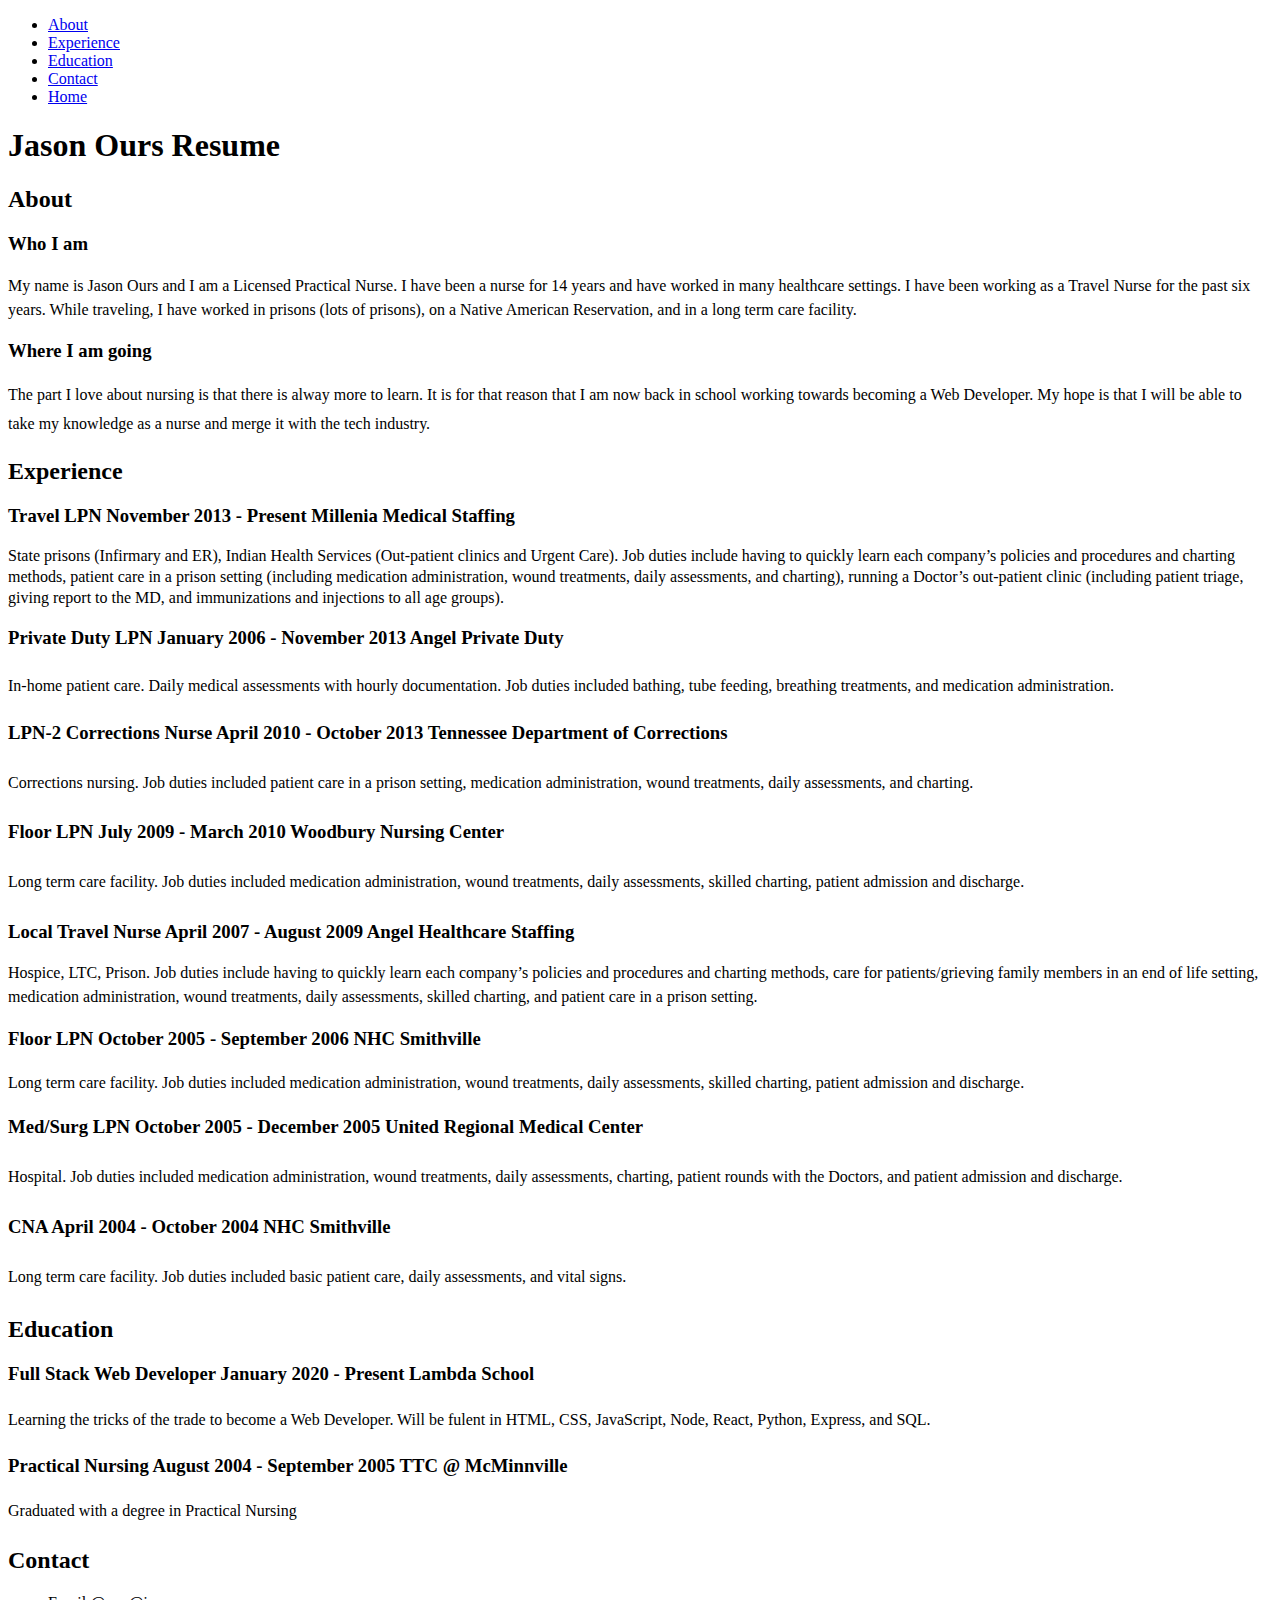
==== resume.html @ 67a6328e "added resume" ====
<!doctype html>

<html lang="en">

<head>
    <meta charset="utf-8">
    <meta name="viewport" content="width=device-width, initial-scale=1">

    <title>Jason Ours Resume</title>
    <link href="https://fonts.googleapis.com/css?family=Special+Elite&display=swap" rel="stylesheet">
    <link rel="stylesheet" href="css/index.css">

    <!--[if lt IE 9]>
    <script src="https://cdnjs.cloudflare.com/ajax/libs/html5shiv/3.7.3/html5shiv.js"></script>
  <![endif]-->
</head>

<body>
    <!-- <div class='bg'>
    <img src='images/semi-opened-laptop-computer-turned-on-on-table-2047905.jpg' alt='computer image'>
  </div> -->

    <section class='heading'>
        <nav>
            <ul>
                <li><a href='#aboutlink'>About</a></li>
                <li><a href='#experiencelink'>Experience</a></li>
                <li><a href='#educationlink'>Education</a></li>
                <li><a href='#contactlink'>Contact</a></li>
                <li><a href='index.html'>Home</a></li>
            </ul>
        </nav>
    </section>

    <h1>Jason Ours Resume</h1>

    <h2><a name='aboutlink'>About</a></h2>

    <section class='info'>
        <div class='about'>
            <h3>Who I am</h3>


            <div style='width:fit-content;line-height: 1.5rem'>My name is Jason Ours and I am a Licensed Practical
                Nurse. I have been a nurse for 14 years and have worked in many
                healthcare settings. I have been working as a Travel Nurse for the past six years. While traveling, I
                have worked in prisons (lots of prisons),
                on a Native American Reservation, and in a long term care facility. </div>
        </div>

        <div class='goals'>
            <h3>Where I am going</h3>

            <div style='width:fit-content;line-height: 1.8rem'> The part I love about nursing is that there is alway
                more to learn. It is for that reason that I am now back in school working
                towards becoming a Web Developer. My hope is that I will be able to take my knowledge as a nurse and
                merge it with the tech
                industry.</div>
        </div>
    </section>

    <h2><a name='experiencelink'>Experience</a></h2>

    <section class='experience'>
        <div class='MMS'>
            <h3>Travel LPN November 2013 - Present Millenia Medical Staffing</h3>

            <div style='width:fit-content;line-height: 1.3rem'>State prisons (Infirmary and ER), Indian Health Services
                (Out-patient clinics and Urgent Care). Job duties include
                having to quickly learn each company’s policies and procedures and charting methods, patient care in a
                prison setting
                (including medication administration, wound treatments, daily assessments, and charting), running a
                Doctor’s out-patient
                clinic (including patient triage, giving report to the MD, and immunizations and injections to all age
                groups).</div>
        </div>

        <div class='APD'>
            <h3>Private Duty LPN January 2006 - November 2013 Angel Private Duty</h3>

            <div style='width:fit-content;line-height: 2.2rem'>In-home patient care. Daily medical assessments with
                hourly documentation. Job duties included bathing, tube feeding,
                breathing treatments, and medication administration.</div>
        </div>

        <div class='TDOC'>
            <h3>LPN-2 Corrections Nurse April 2010 - October 2013 Tennessee Department of Corrections</h3>

            <div style='width:fit-content;line-height: 2.5rem'>Corrections nursing. Job duties included patient care in
                a prison setting, medication administration, wound
                treatments, daily assessments, and charting.</div>
        </div>

        <div class='WNC'>
            <h3>Floor LPN July 2009 - March 2010 Woodbury Nursing Center</h3>

            <div style='width:fit-content;line-height: 2.5rem'>Long term care facility. Job duties included medication
                administration, wound treatments, daily assessments, skilled
                charting, patient admission and discharge.</div>
        </div>

        <div class='AHS'>
            <h3>Local Travel Nurse April 2007 - August 2009 Angel Healthcare Staffing</h3>

            <div style='width:fit-content;line-height: 1.5rem'>Hospice, LTC, Prison. Job duties include having to
                quickly learn each company’s policies and procedures and charting
                methods, care for patients/grieving family members in an end of life setting, medication administration,
                wound
                treatments, daily assessments, skilled charting, and patient care in a prison setting.</div>
        </div>

        <div class='NHC'>
            <h3>Floor LPN October 2005 - September 2006 NHC Smithville</h3>

            <div style='width:fit-content;line-height: 1.8rem'>Long term care facility. Job duties included medication
                administration, wound treatments, daily assessments,
                skilled
                charting, patient admission and discharge.</div>
        </div>

        <div class='URMC'>
            <h3>Med/Surg LPN October 2005 - December 2005 United Regional Medical Center</h3>

            <div style='width:fit-content;line-height: 2.5rem'>Hospital. Job duties included medication administration,
                wound treatments, daily assessments, charting, patient rounds
                with the Doctors, and patient admission and discharge.</div>
        </div>

        <div class='CNA'>
            <h3>CNA April 2004 - October 2004 NHC Smithville</h3>

            <div style='width:fit-content;line-height: 2.5rem'>Long term care facility. Job duties included basic
                patient care, daily assessments, and vital signs.</div>
        </div>
    </section>

    <h2><a name='educationlink'>Education</a></h2>

    <section class='education'>
        <div class='LS'>
            <h3>Full Stack Web Developer January 2020 - Present Lambda School</h3>

            <div style='width:fit-content;line-height: 2rem'>Learning the tricks of the trade to become a Web Developer.
                Will be fulent
                in HTML, CSS, JavaScript, Node, React, Python, Express, and SQL. </div>
        </div>

        <div class='TTC'>
            <h3>Practical Nursing August 2004 - September 2005 TTC @ McMinnville</h3>

            <div style='width:fit-content;line-height: 2rem'>Graduated with a degree in Practical Nursing</div>
        </div>
    </section>

    <section class='contacts'>
        <h2><a name='contactlink' data-hs-anchor='true'>Contact</a></h2>
        <ul>
            <li>Email @ me@jasonours.com</li>
        </ul>
    </section>

</body>

</html>
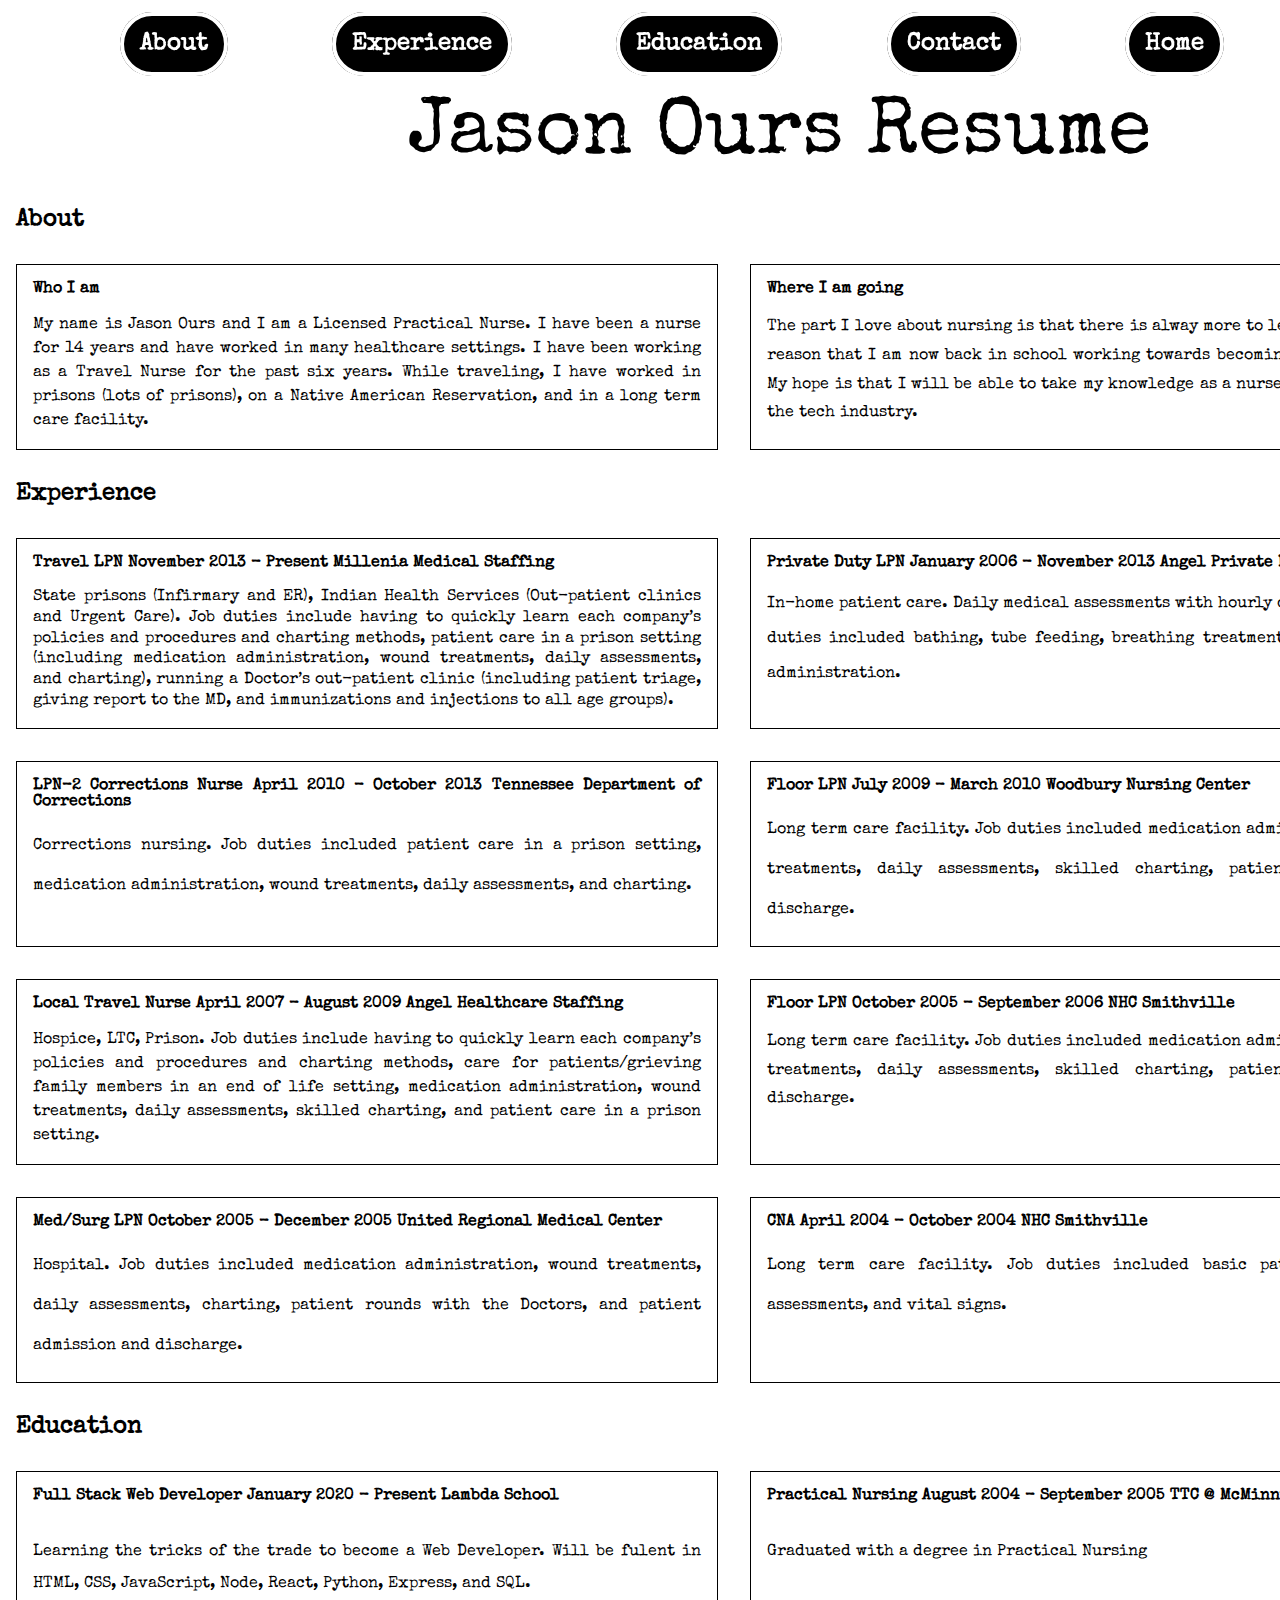
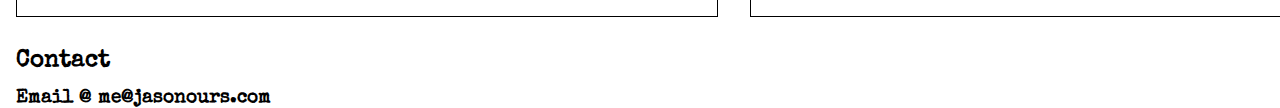
==== commit e163d295: "working resume page" ====
--- a/resume.html
+++ b/resume.html
@@ -3,14 +3,13 @@
 <html lang="en">
 
 <head>
-    <meta charset="utf-8">
-    <meta name="viewport" content="width=device-width, initial-scale=1">
+    <title>Jason Ours Resume</title>
+    <meta charset="utf-8"/>
+    <meta name="viewport" content="width=device-width, initial-scale=1" />
+    <link rel="stylesheet" href="https://fonts.googleapis.com/css?family=Special+Elite&display=swap" />
+    <link rel="stylesheet" href="css/resume.css" />
 
-    <title>Jason Ours Resume</title>
-    <link href="https://fonts.googleapis.com/css?family=Special+Elite&display=swap" rel="stylesheet">
-    <link rel="stylesheet" href="css/index.css">
-
-    <!--[if lt IE 9]>
+    <!--[if lt IE 9] >
     <script src="https://cdnjs.cloudflare.com/ajax/libs/html5shiv/3.7.3/html5shiv.js"></script>
   <![endif]-->
 </head>
--- a/css/resume.css
+++ b/css/resume.css
@@ -0,0 +1,369 @@
+/* http://meyerweb.com/eric/tools/css/reset/ 
+   v2.0 | 20110126
+   License: none (public domain)
+*/
+html,
+body,
+div,
+span,
+applet,
+object,
+iframe,
+h1,
+h2,
+h3,
+h4,
+h5,
+h6,
+p,
+blockquote,
+pre,
+a,
+abbr,
+acronym,
+address,
+big,
+cite,
+code,
+del,
+dfn,
+em,
+img,
+ins,
+kbd,
+q,
+s,
+samp,
+small,
+strike,
+strong,
+sub,
+sup,
+tt,
+var,
+b,
+u,
+i,
+center,
+dl,
+dt,
+dd,
+ol,
+ul,
+li,
+fieldset,
+form,
+label,
+legend,
+table,
+caption,
+tbody,
+tfoot,
+thead,
+tr,
+th,
+td,
+article,
+aside,
+canvas,
+details,
+embed,
+figure,
+figcaption,
+footer,
+header,
+hgroup,
+menu,
+nav,
+output,
+ruby,
+section,
+summary,
+time,
+mark,
+audio,
+video {
+  margin: 0;
+  padding: 0;
+  border: 0;
+  font-size: 100%;
+  font: inherit;
+  vertical-align: baseline;
+}
+/* HTML5 display-role reset for older browsers */
+article,
+aside,
+details,
+figcaption,
+figure,
+footer,
+header,
+hgroup,
+menu,
+nav,
+section {
+  display: block;
+}
+body {
+  line-height: 1;
+}
+ol,
+ul {
+  list-style: none;
+}
+blockquote,
+q {
+  quotes: none;
+}
+blockquote:before,
+blockquote:after,
+q:before,
+q:after {
+  content: '';
+  content: none;
+}
+table {
+  border-collapse: collapse;
+  border-spacing: 0;
+}
+html {
+  font-family: 'Special Elite', cursive;
+}
+/* Set every element's box-sizing to border-box */
+* {
+  box-sizing: border-box;
+}
+html,
+body {
+  width: 1560px;
+  height: 100vh;
+}
+@media (max-width: 800px) {
+  html,
+  body {
+    width: 100%;
+    padding: 2rem;
+  }
+}
+@media (max-width: 500px) {
+  html,
+  body {
+    width: 100%;
+    padding: 0.5rem;
+  }
+}
+.bordered {
+  border: 1px solid black;
+}
+.heading {
+  width: 100%;
+  display: flex;
+  flex-direction: row;
+  font-weight: bold;
+  margin: 1rem;
+}
+.heading nav {
+  width: 50%;
+}
+@media (max-width: 500px) {
+  .heading nav {
+    display: flex;
+    flex-direction: column;
+    justify-content: center;
+    width: 100%;
+    margin: 0.1rem;
+  }
+}
+.heading ul {
+  display: flex;
+  flex-direction: row;
+  justify-content: space-evenly;
+  position: fixed;
+  margin: 1rem;
+  width: 100%;
+}
+@media (max-width: 500px) {
+  .heading ul {
+    position: static;
+    display: flex;
+    flex-direction: column;
+    justify-content: center;
+    width: 100%;
+    margin: 0.1rem;
+  }
+}
+.heading ul a {
+  font-size: 1.5rem;
+  font-weight: bold;
+  text-decoration: none;
+  width: 2rem;
+  margin: 2rem;
+  background-color: black;
+  color: white;
+  border: 0.3rem solid white;
+  border-radius: 2rem;
+  margin: 1rem;
+  padding: 1rem;
+}
+@media (max-width: 500px) {
+  .heading ul a {
+    display: flex;
+    justify-content: center;
+    margin: 0.1rem;
+    width: 100%;
+  }
+}
+li a:hover {
+  background-color: white;
+  color: black;
+  border: 0.3rem solid black;
+}
+.info {
+  width: 100%;
+  margin: 0 auto;
+  display: flex;
+  text-align: justify;
+  color: white;
+}
+.info div {
+  margin: 1rem;
+  width: 45%;
+  color: black;
+}
+.info .about {
+  border: 1px solid black;
+  margin: 1rem;
+}
+.info .goals {
+  border: 1px solid black;
+  margin: 1rem;
+}
+.experience {
+  width: 100%;
+  display: flex;
+  flex-direction: row;
+  flex-wrap: wrap;
+  text-align: justify;
+}
+.experience div {
+  margin: 1rem;
+  width: 45%;
+  text-align: space-evenly;
+}
+.experience .MMS {
+  border: 1px solid black;
+  margin: 1rem;
+}
+@media (max-width: 500px) {
+  .experience .MMS {
+    margin: 0.5rem;
+  }
+}
+.experience .APD {
+  border: 1px solid black;
+  margin: 1rem;
+}
+@media (max-width: 500px) {
+  .experience .APD {
+    margin: 0.5rem;
+  }
+}
+.experience .TDOC {
+  border: 1px solid black;
+  margin: 1rem;
+}
+@media (max-width: 500px) {
+  .experience .TDOC {
+    margin: 0.5rem;
+  }
+}
+.experience .WNC {
+  border: 1px solid black;
+  margin: 1rem;
+}
+@media (max-width: 500px) {
+  .experience .WNC {
+    margin: 0.5rem;
+  }
+}
+.experience .AHS {
+  border: 1px solid black;
+  margin: 1rem;
+}
+@media (max-width: 500px) {
+  .experience .AHS {
+    margin: 0.5rem;
+  }
+}
+.experience .NHC {
+  border: 1px solid black;
+  margin: 1rem;
+}
+@media (max-width: 500px) {
+  .experience .NHC {
+    margin: 0.5rem;
+  }
+}
+.experience .URMC {
+  border: 1px solid black;
+  margin: 1rem;
+}
+@media (max-width: 500px) {
+  .experience .URMC {
+    margin: 0.5rem;
+  }
+}
+.experience .CNA {
+  border: 1px solid black;
+  margin: 1rem;
+}
+@media (max-width: 500px) {
+  .experience .CNA {
+    margin: 0.5rem;
+  }
+}
+.education {
+  width: 100%;
+  display: flex;
+  text-align: justify;
+}
+.education div {
+  display: flex;
+  flex-direction: column;
+  margin: 1rem;
+  width: 45%;
+}
+.education .LS {
+  border: 1px solid black;
+  margin: 1rem;
+}
+.education .TTC {
+  border: 1px solid black;
+  margin: 1rem;
+}
+h1 {
+  font-size: 5rem;
+  margin: 5rem 1rem 2rem 1rem;
+  text-align: center;
+}
+h2 {
+  font-size: 1.5rem;
+  font-weight: bold;
+  margin: 1rem;
+}
+h3 {
+  font-size: 1rem;
+  font-weight: bold;
+  margin: 1rem;
+}
+.contacts h2 {
+  width: 50%;
+  text-align: justify;
+  font-size: 1.5rem;
+  font-weight: bold;
+}
+.contacts li {
+  margin: 1rem;
+  font-size: 1.2rem;
+  font-weight: bold;
+}
